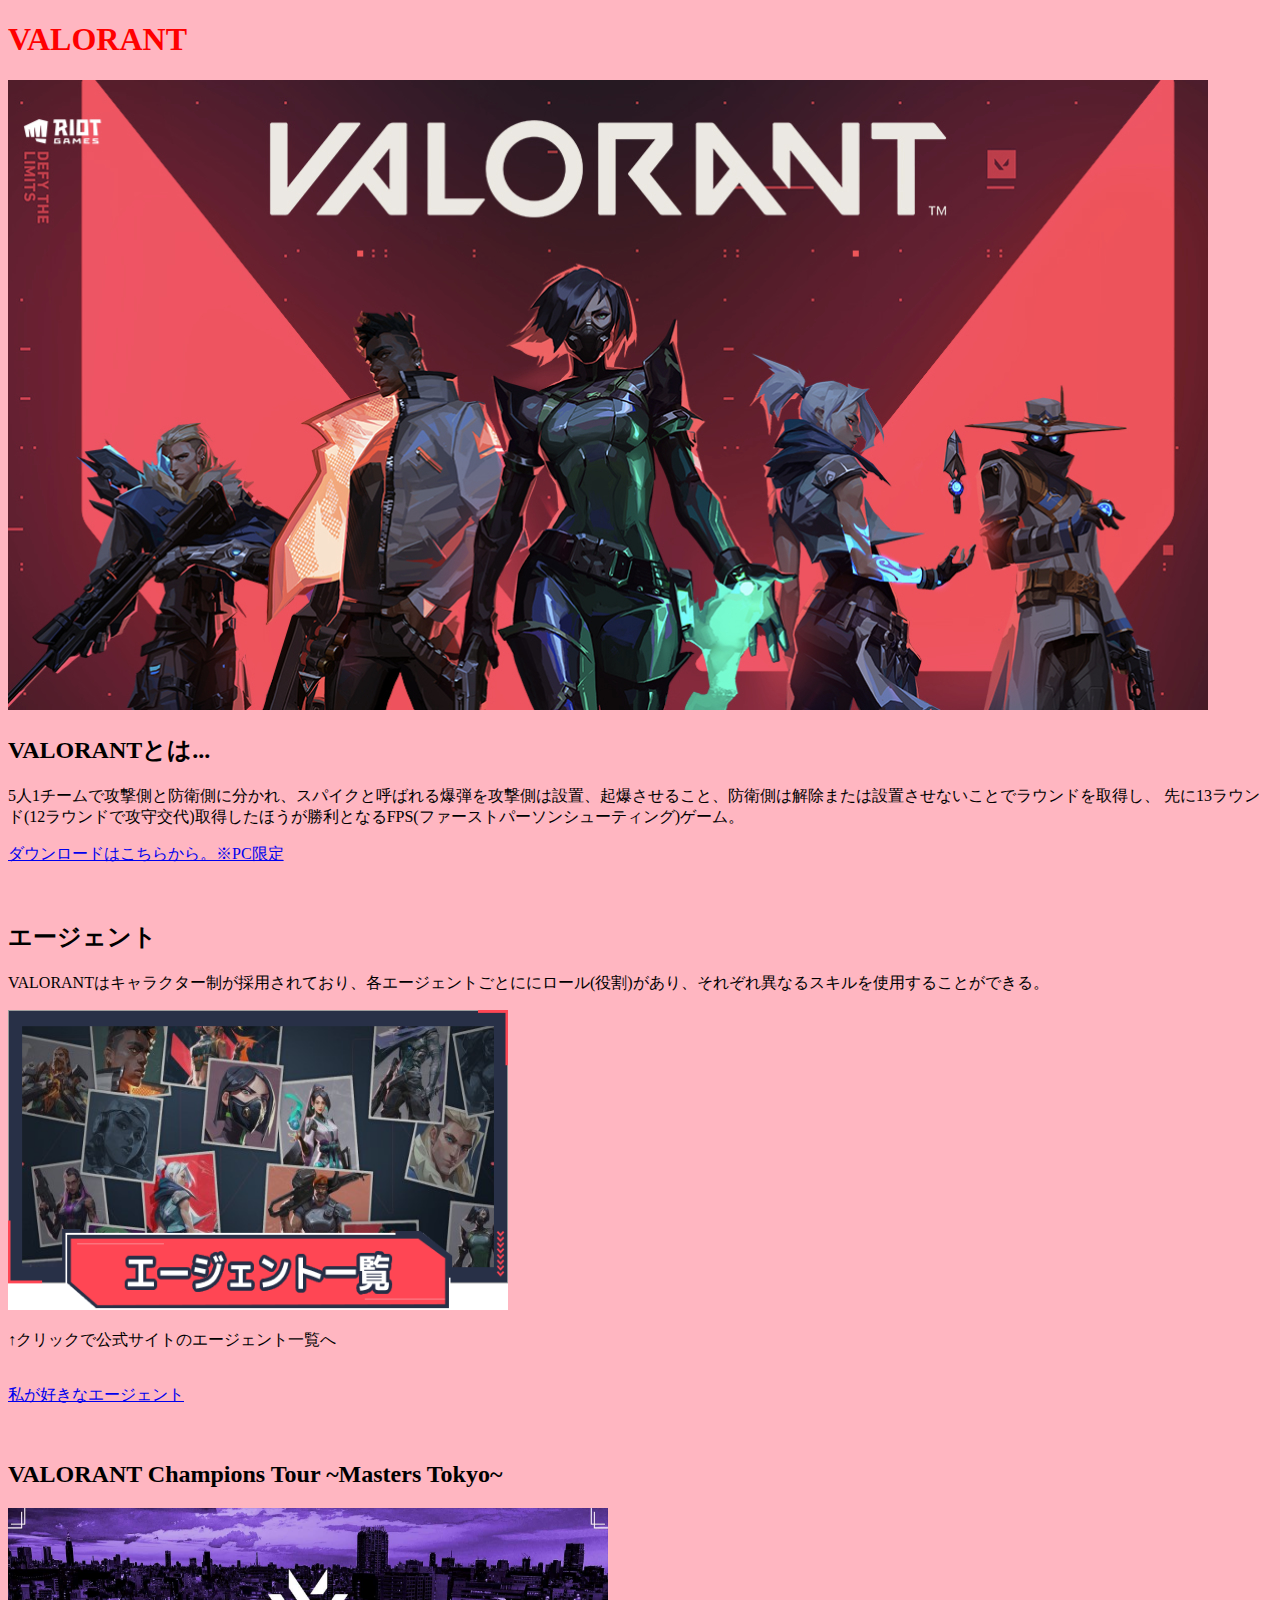
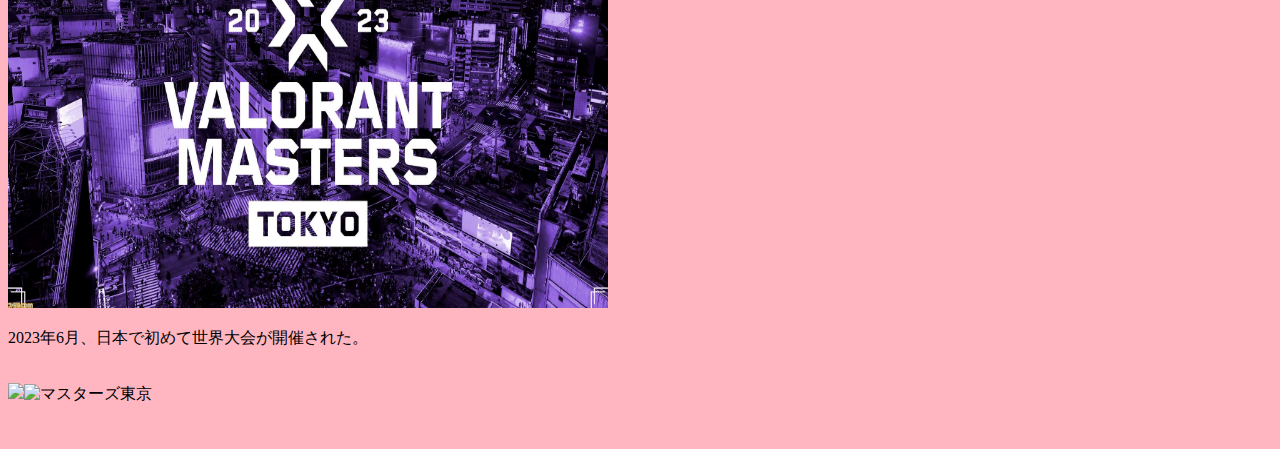
==== index.html @ 3e1828c3 "Update index.html" ====
<!DOCTYPE html>
  <html lang="ja">
    <head>
      <meta charset="UTF-8">
      <title>VALORANT</title>
      <link rel="stylesheet" href="mystyle.css"> 
    </head>
    <body>
    <h1>VALORANT</h1>
    <img src="./image/valorant.jpg" alt="valorant">
    <br>
    <h2>VALORANTとは...</h2>
    <p>5人1チームで攻撃側と防衛側に分かれ、スパイクと呼ばれる爆弾を攻撃側は設置、起爆させること、防衛側は解除または設置させないことでラウンドを取得し、
      先に13ラウンド(12ラウンドで攻守交代)取得したほうが勝利となるFPS(ファーストパーソンシューティング)ゲーム。
    </p>
      <a href="https://playvalorant.com/ja-jp/">ダウンロードはこちらから。※PC限定
      </a>
    <br>
    <br>
    <br>
    <h2>エージェント</h2>
      <p>VALORANTはキャラクター制が採用されており、各エージェントごとににロール(役割)があり、それぞれ異なるスキルを使用することができる。
      </p>
    <a href="https://playvalorant.com/ja-jp/agents/">  
     <img src="./image/一覧.png" alt="エージェント一覧" width="500" height="300">
    </a>
    <p>↑クリックで公式サイトのエージェント一覧へ</p>
    <br>
    <a href="agent.html" target="blank">私が好きなエージェント
    </a>
    <br>
    <br>
    <br>
    <h2>VALORANT Champions Tour ~Masters Tokyo~</h2>
    <img src="./image/tokyo.jpg" alt="masters tokyo" width="600" height="400">
      <p>2023年6月、日本で初めて世界大会が開催された。</p>
    <br>
    <div class="youtube"> <img src="https://www.youtube.com/watch?v=AYv9IrUS3pQ" autoplay=1><img src="https://www.youtube.com/watch?v=AYv9IrUS3pQ.jpg" alt="マスターズ東京" width="1120" height="630"></div>
    <br>
    <br>
    </body>
  </html>
---- mystyle.css ----
h1{color:red;}
body{background-color: #FFB6C1;}
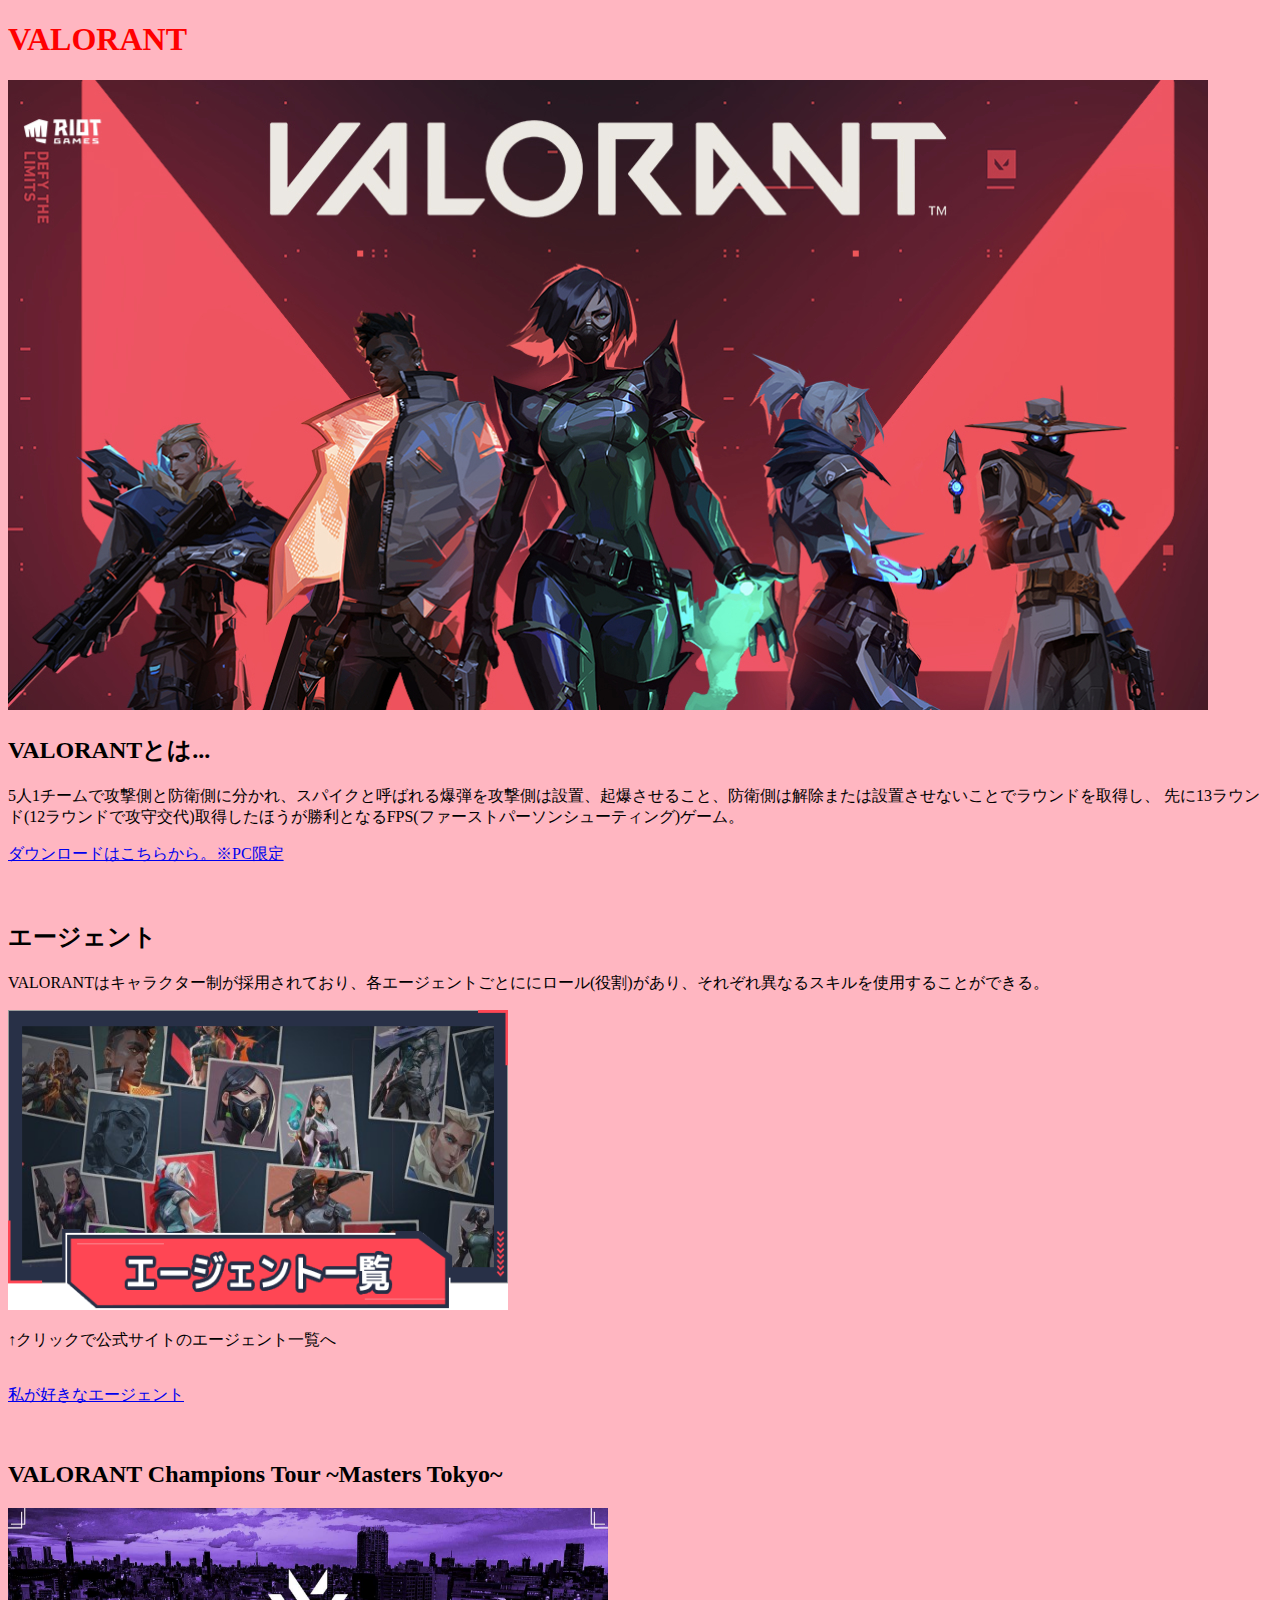
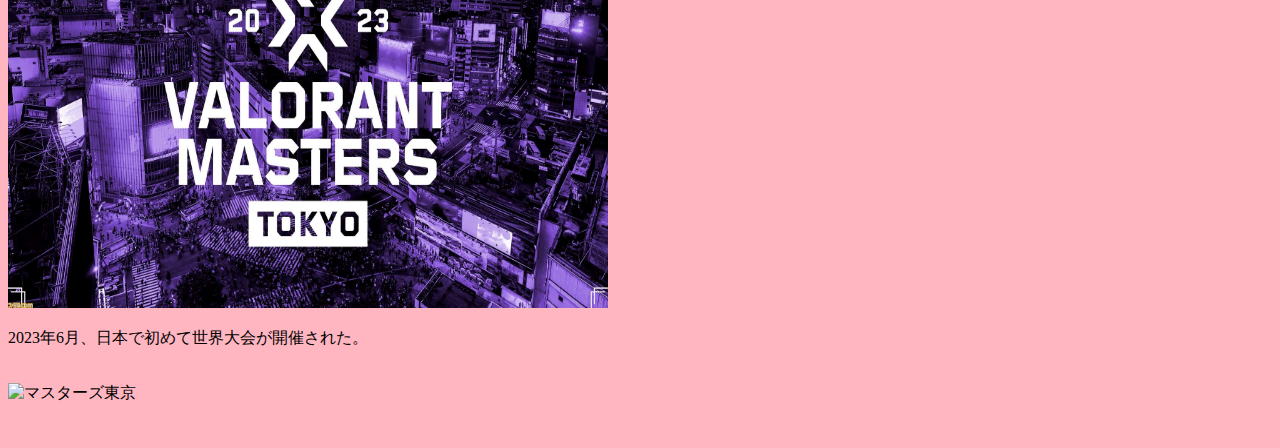
==== commit a49362c2: "Update index.html" ====
--- a/index.html
+++ b/index.html
@@ -35,7 +35,7 @@
     <img src="./image/tokyo.jpg" alt="masters tokyo" width="600" height="400">
       <p>2023年6月、日本で初めて世界大会が開催された。</p>
     <br>
-    <div class="youtube"> <img src="https://www.youtube.com/watch?v=AYv9IrUS3pQ" autoplay=1><img src="https://www.youtube.com/watch?v=AYv9IrUS3pQ.jpg" alt="マスターズ東京" width="1120" height="630"></div>
+    <div class="youtube"><img src="https://www.youtube.com/watch?v=AYv9IrUS3pQ.jpg" alt="マスターズ東京" width="1120" height="630"></div>
     <br>
     <br>
     </body>
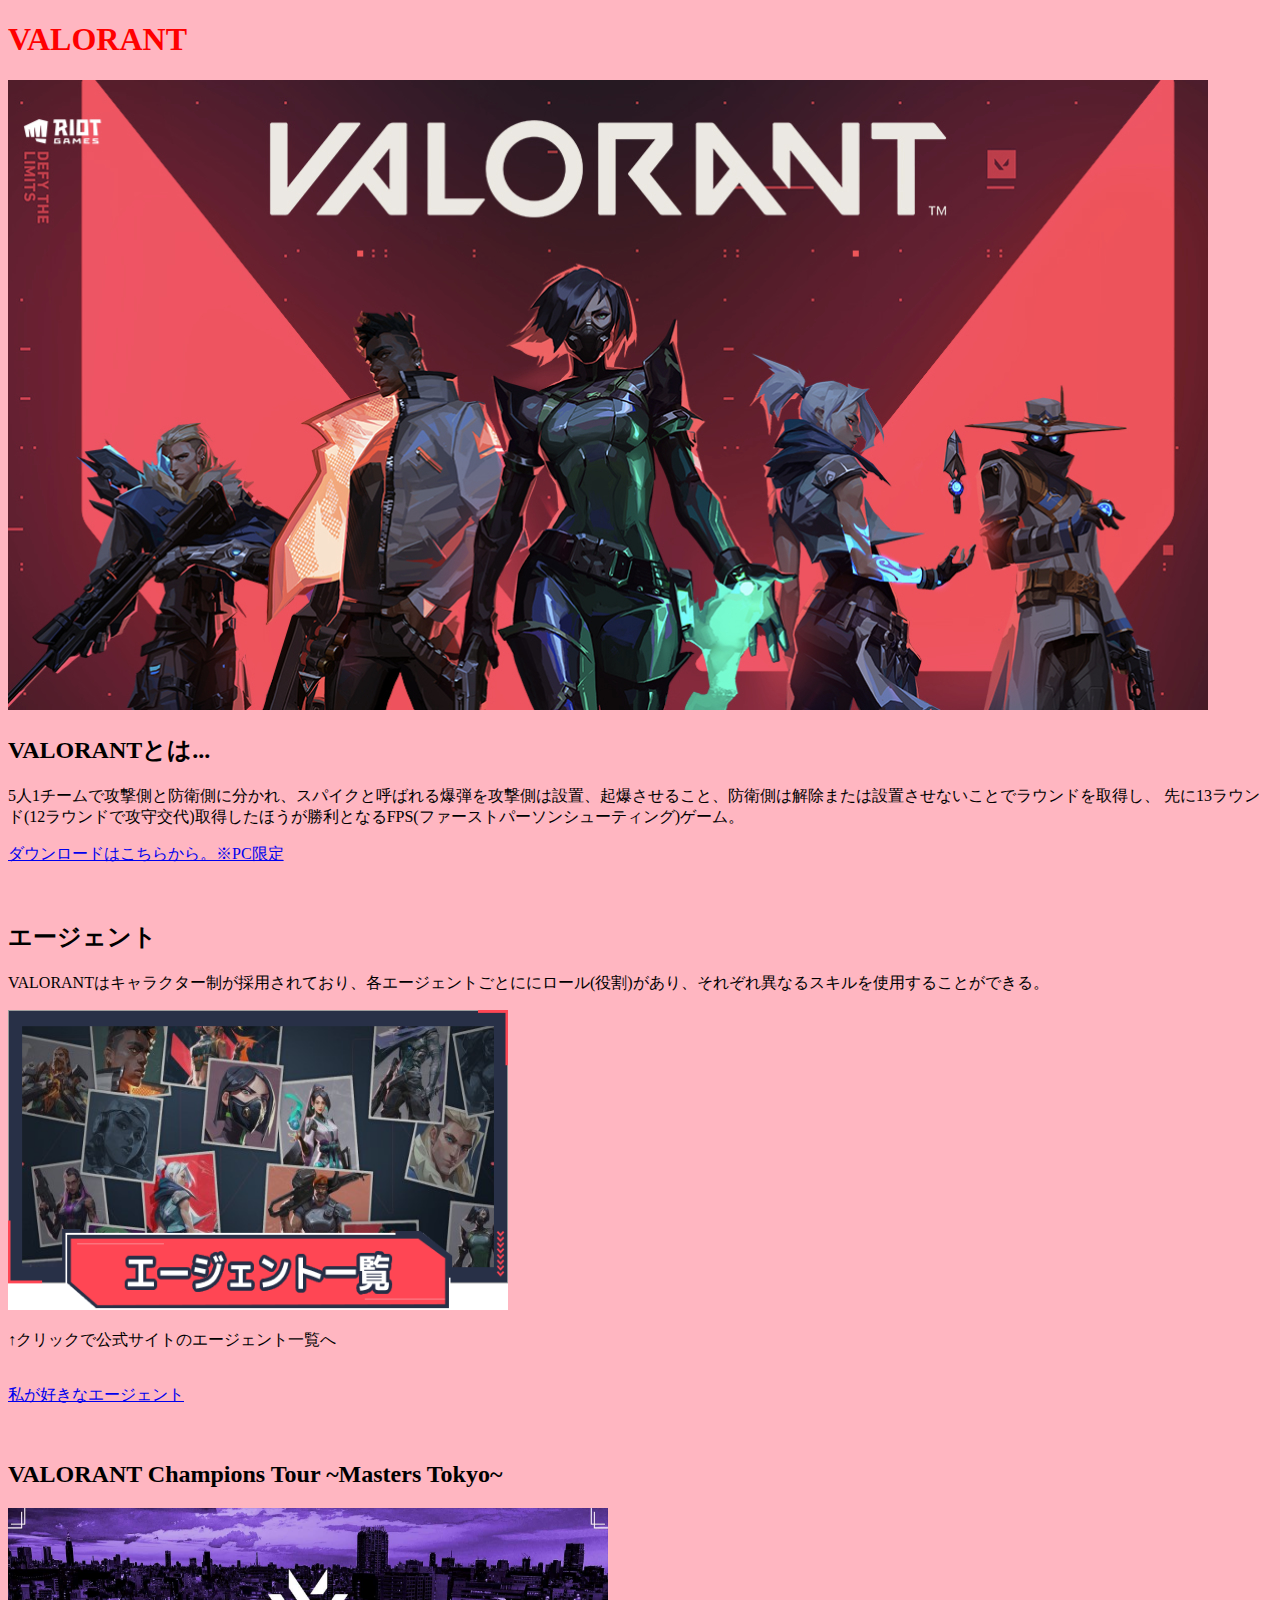
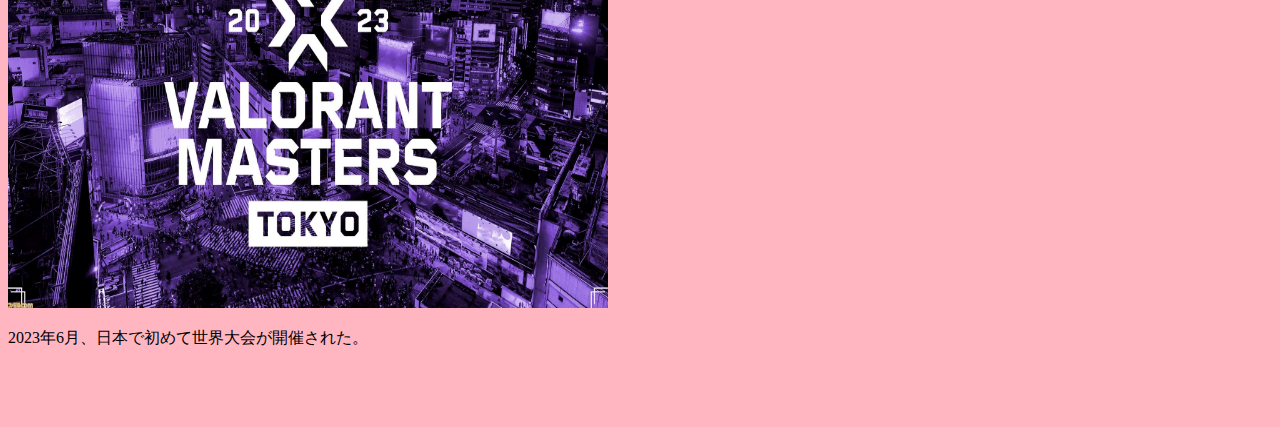
==== commit e63c7459: "Update index.html" ====
--- a/index.html
+++ b/index.html
@@ -35,7 +35,7 @@
     <img src="./image/tokyo.jpg" alt="masters tokyo" width="600" height="400">
       <p>2023年6月、日本で初めて世界大会が開催された。</p>
     <br>
-    <div class="youtube"><img src="https://www.youtube.com/watch?v=AYv9IrUS3pQ.jpg" alt="マスターズ東京" width="1120" height="630"></div>
+    <div class="youtube"><src="https://www.youtube.com/watch?v=AYv9IrUS3pQ" alt="マスターズ東京" width="1120" height="630"></div>
     <br>
     <br>
     </body>
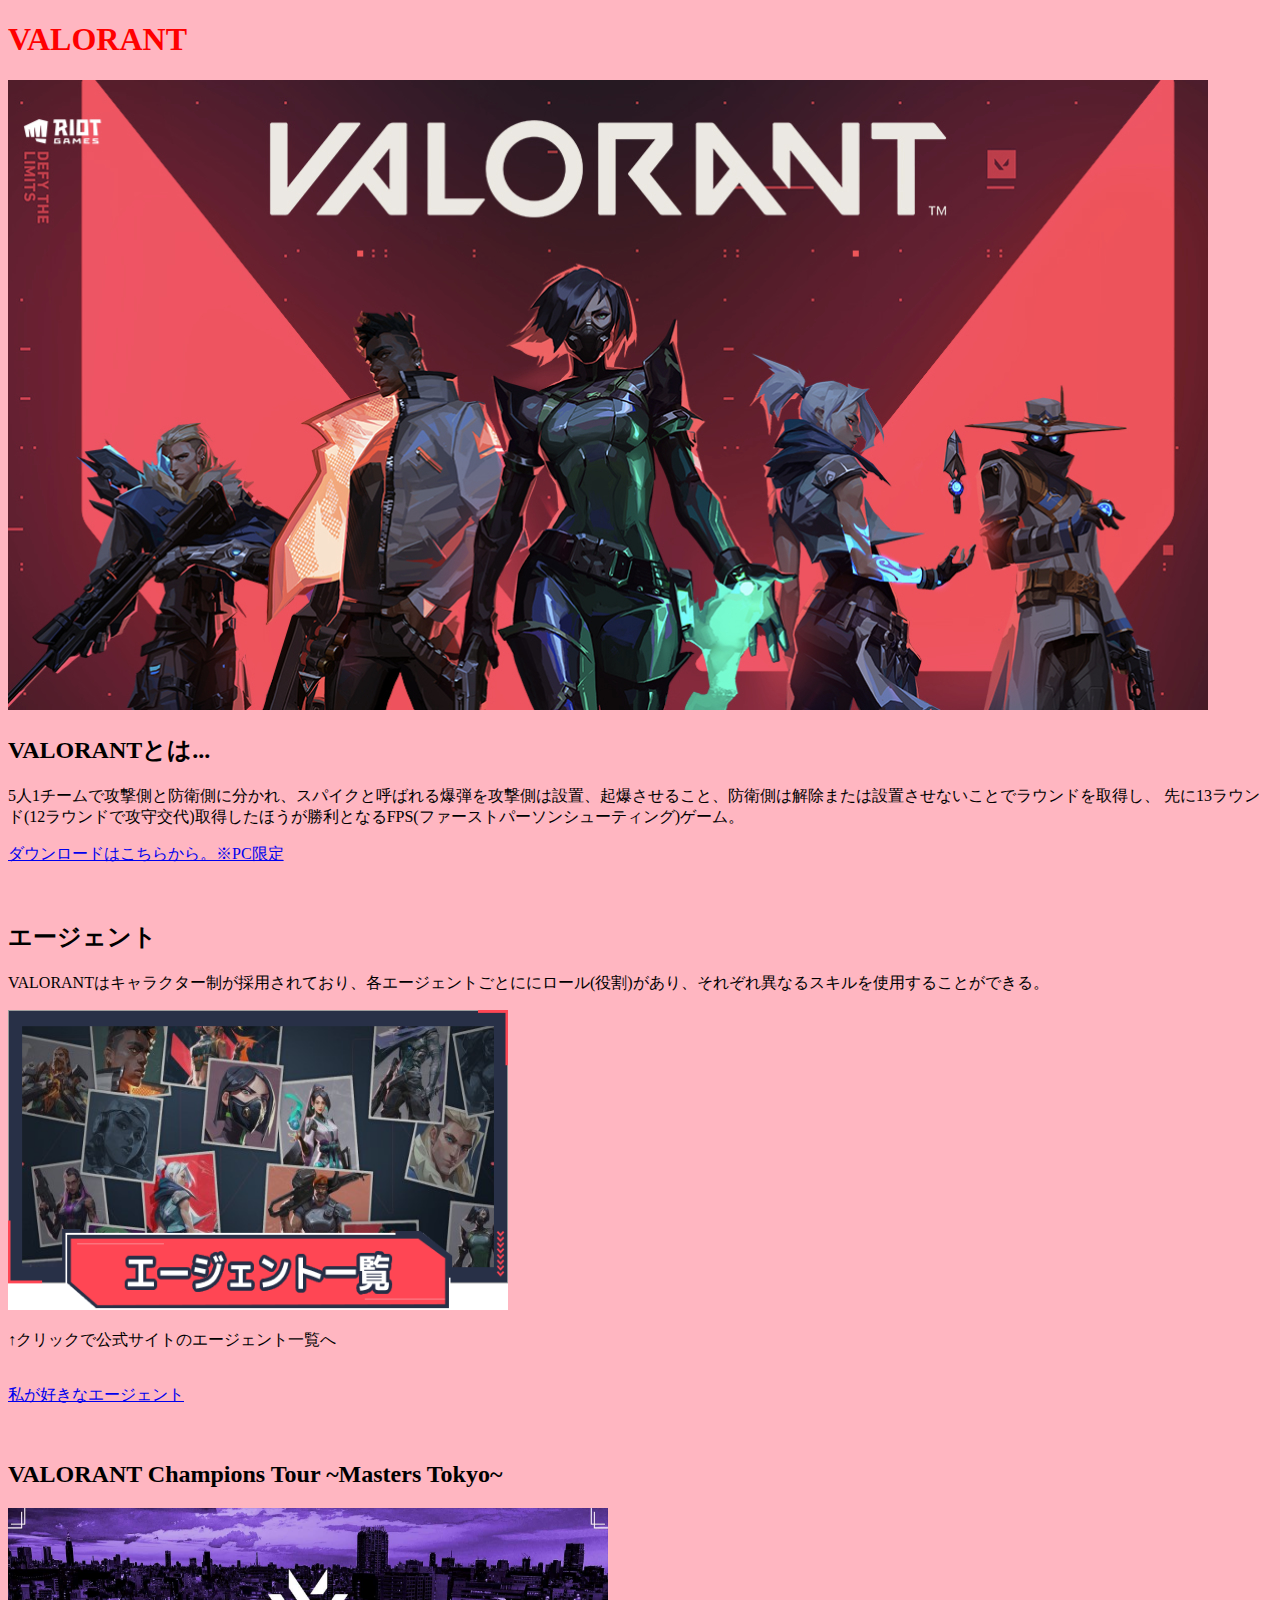
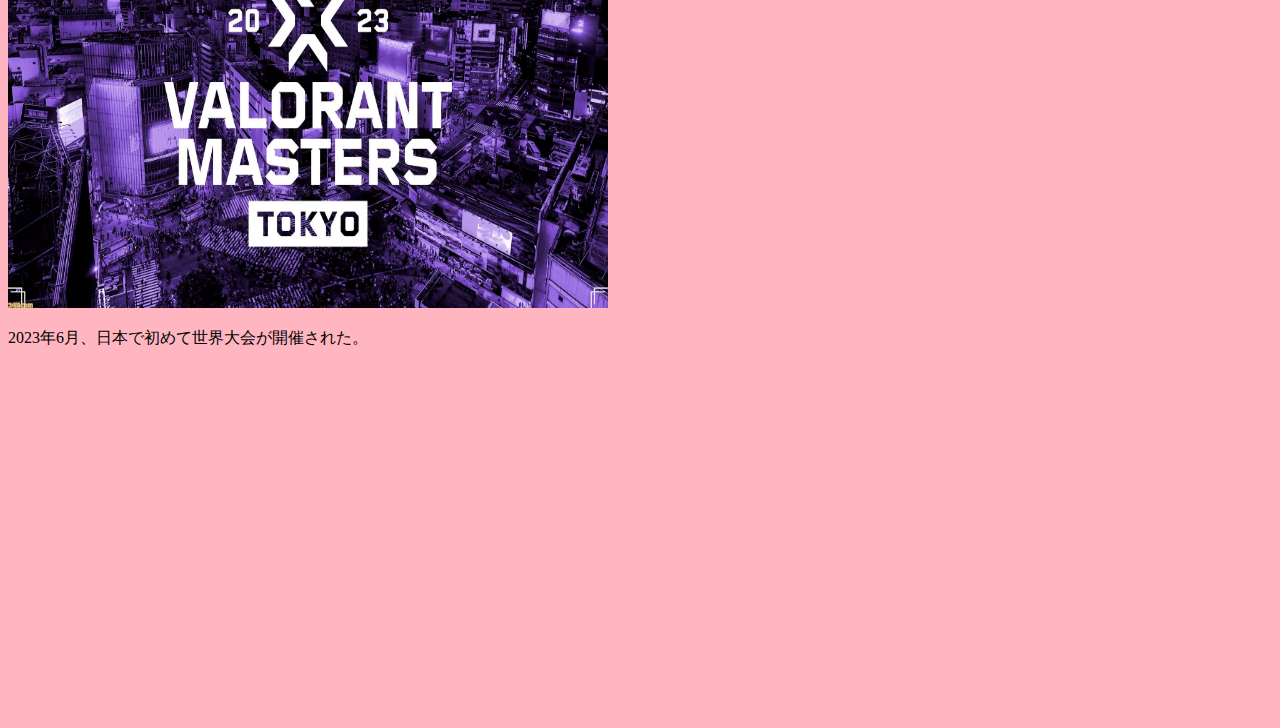
==== commit 912b36df: "Update index.html" ====
--- a/index.html
+++ b/index.html
@@ -35,7 +35,7 @@
     <img src="./image/tokyo.jpg" alt="masters tokyo" width="600" height="400">
       <p>2023年6月、日本で初めて世界大会が開催された。</p>
     <br>
-    <div class="youtube"><src="https://www.youtube.com/watch?v=AYv9IrUS3pQ" alt="マスターズ東京" width="1120" height="630"></div>
+    <iframe width="560" height="315" src="https://www.youtube-nocookie.com/embed/AYv9IrUS3pQ" title="YouTube video player" frameborder="0" allow="accelerometer; autoplay; clipboard-write; encrypted-media; gyroscope; picture-in-picture; web-share" allowfullscreen></iframe>
     <br>
     <br>
     </body>
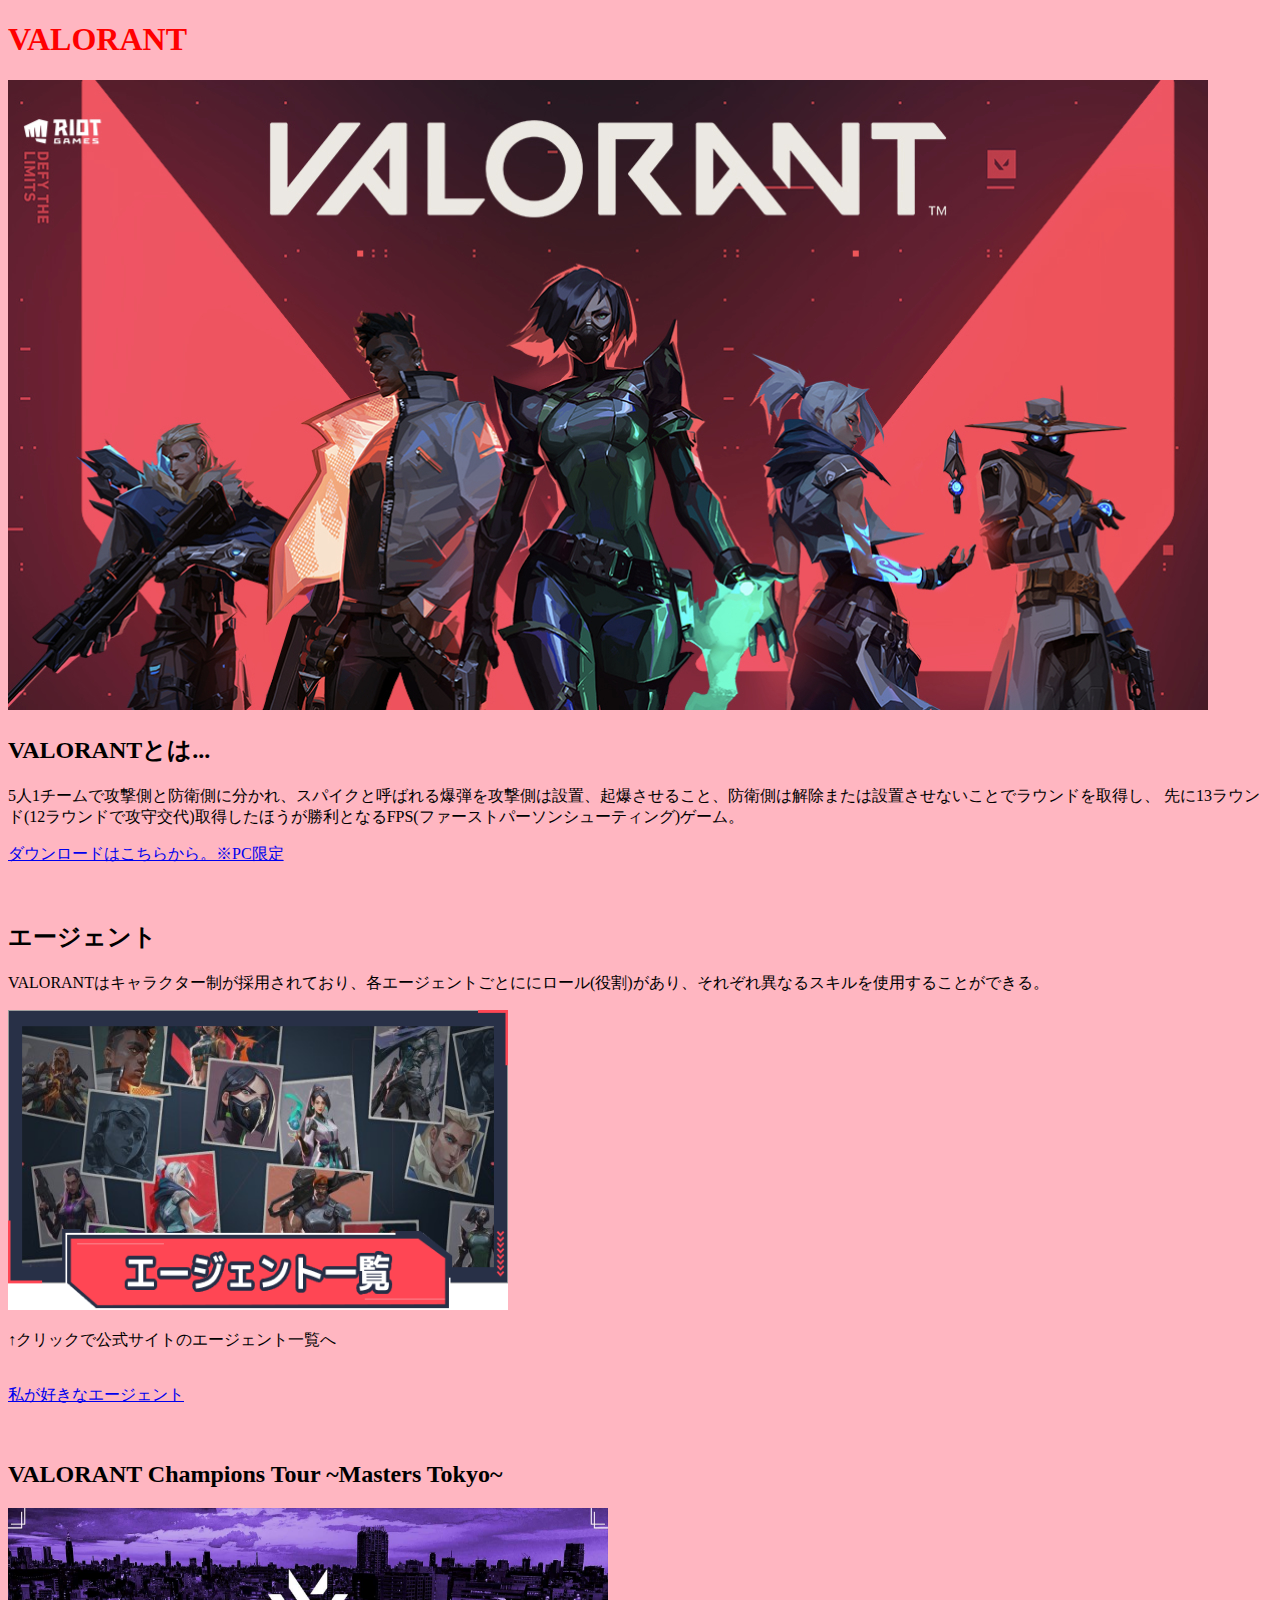
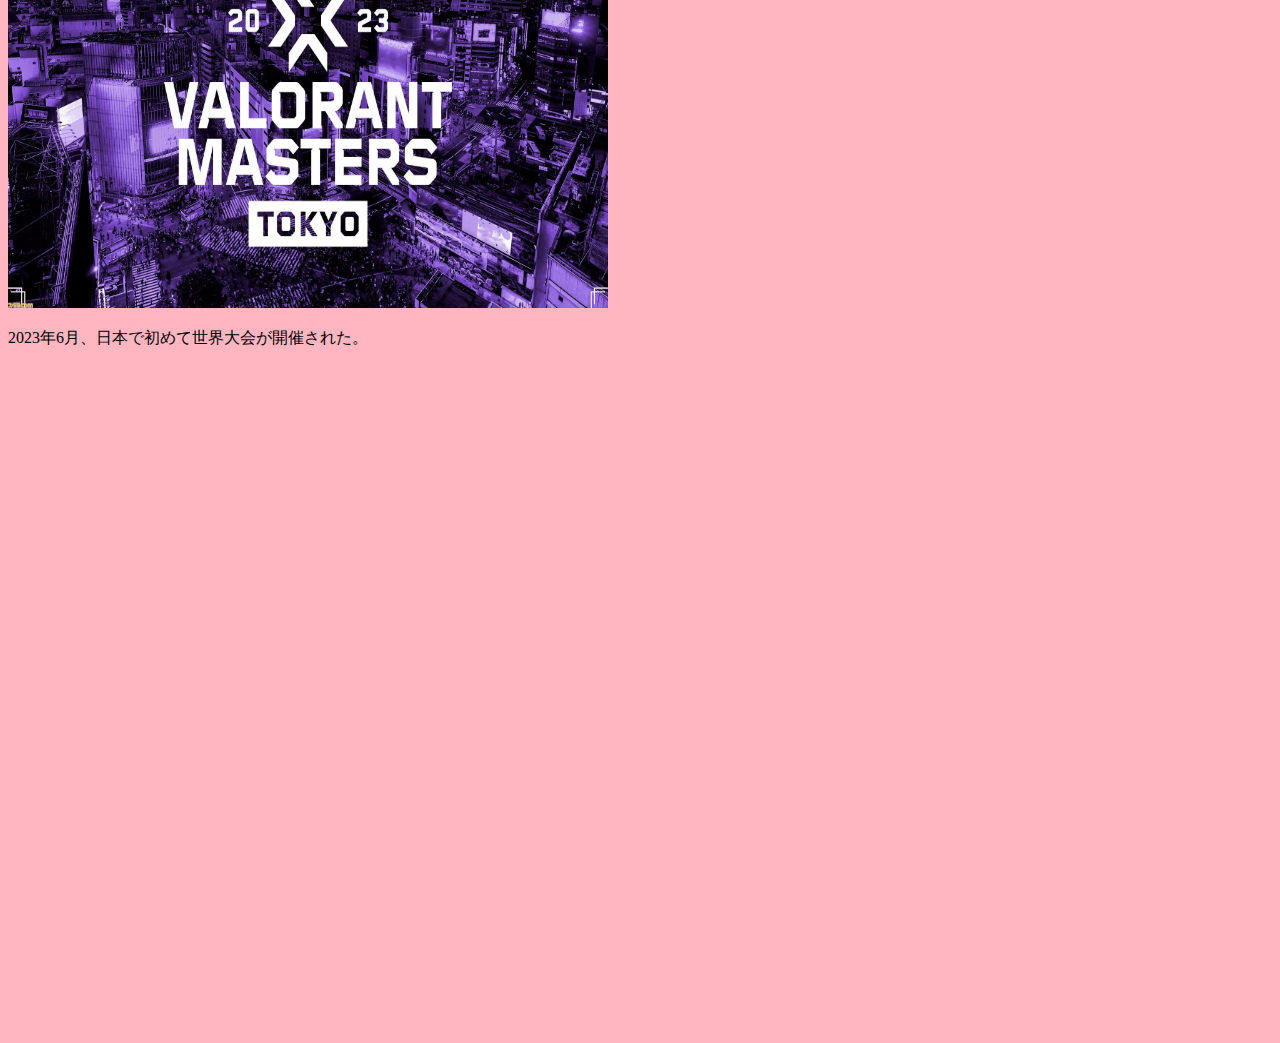
==== commit 26957e85: "Update index.html" ====
--- a/index.html
+++ b/index.html
@@ -35,7 +35,7 @@
     <img src="./image/tokyo.jpg" alt="masters tokyo" width="600" height="400">
       <p>2023年6月、日本で初めて世界大会が開催された。</p>
     <br>
-    <iframe width="560" height="315" src="https://www.youtube-nocookie.com/embed/AYv9IrUS3pQ" title="YouTube video player" frameborder="0" allow="accelerometer; autoplay; clipboard-write; encrypted-media; gyroscope; picture-in-picture; web-share" allowfullscreen></iframe>
+    <iframe width="1120" height="630" src="https://www.youtube-nocookie.com/embed/AYv9IrUS3pQ" title="YouTube video player" frameborder="0" allow="accelerometer; autoplay; clipboard-write; encrypted-media; gyroscope; picture-in-picture; web-share" allowfullscreen></iframe>
     <br>
     <br>
     </body>
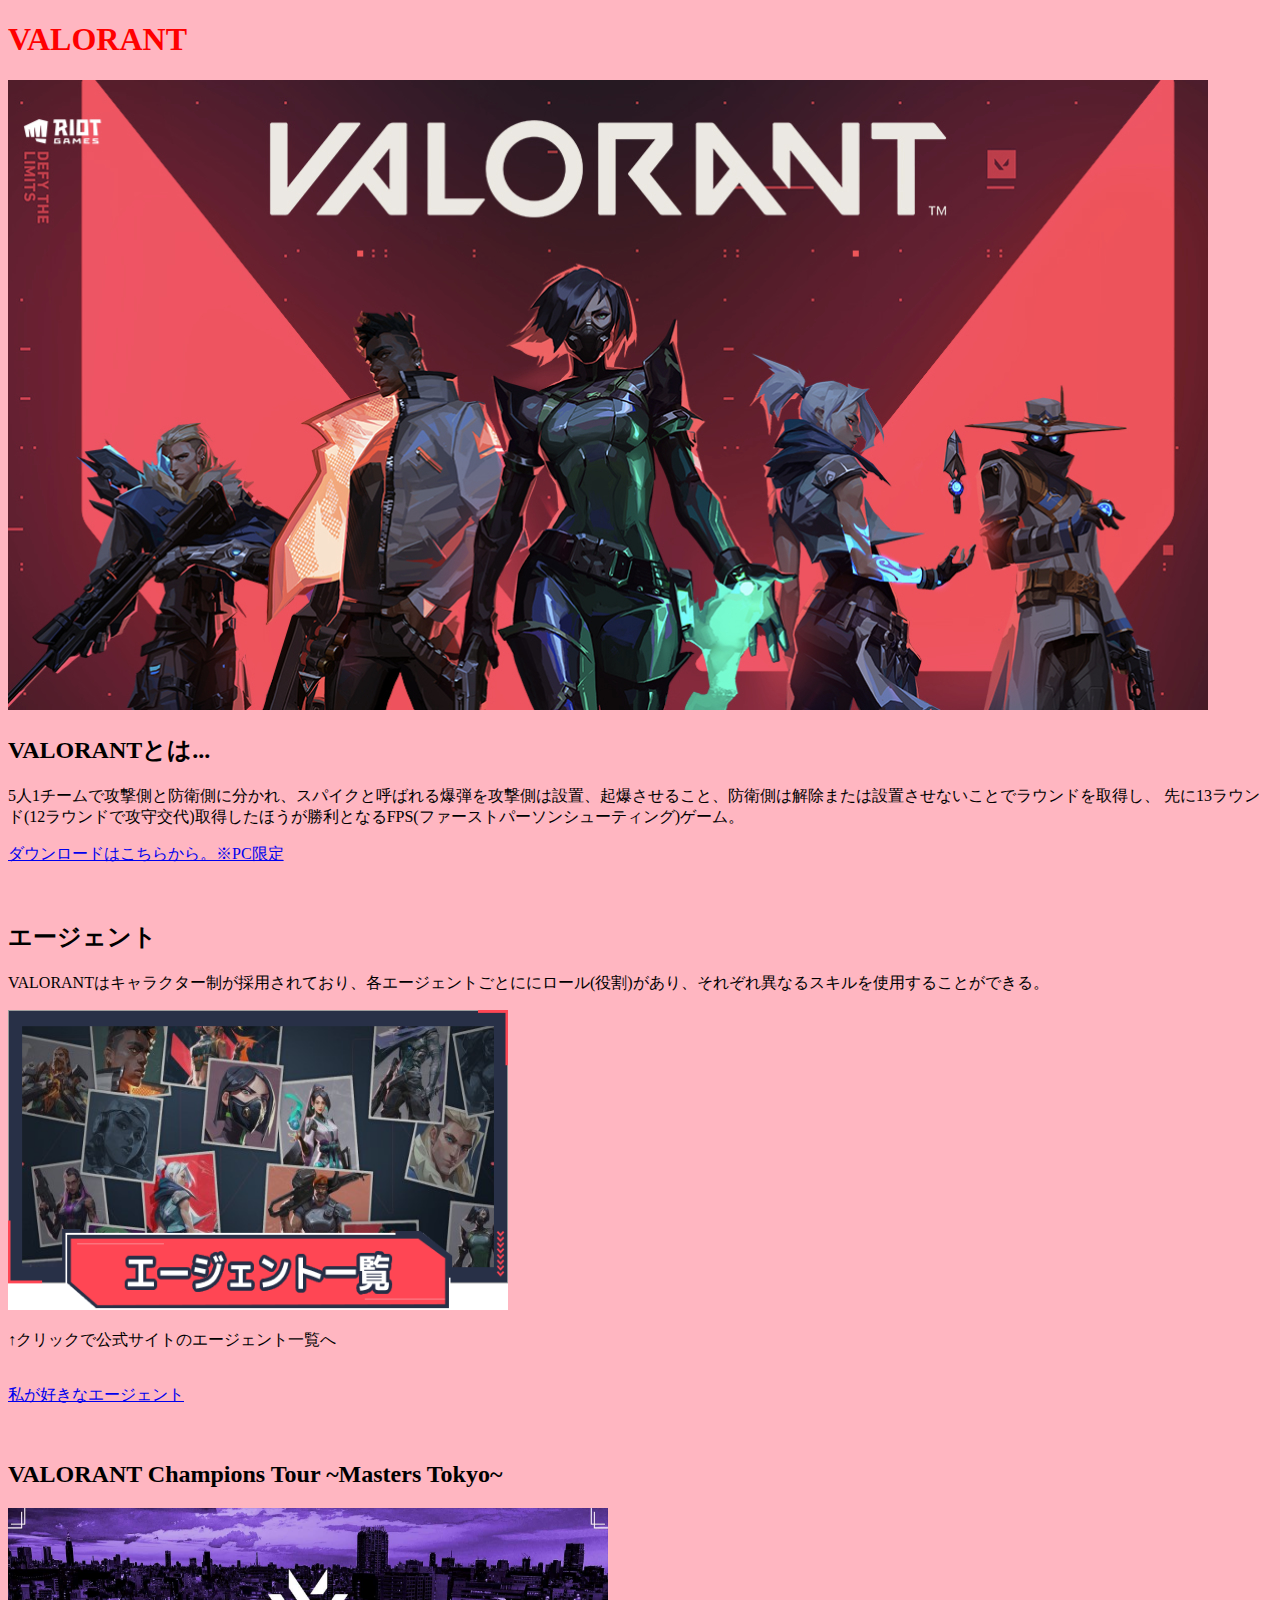
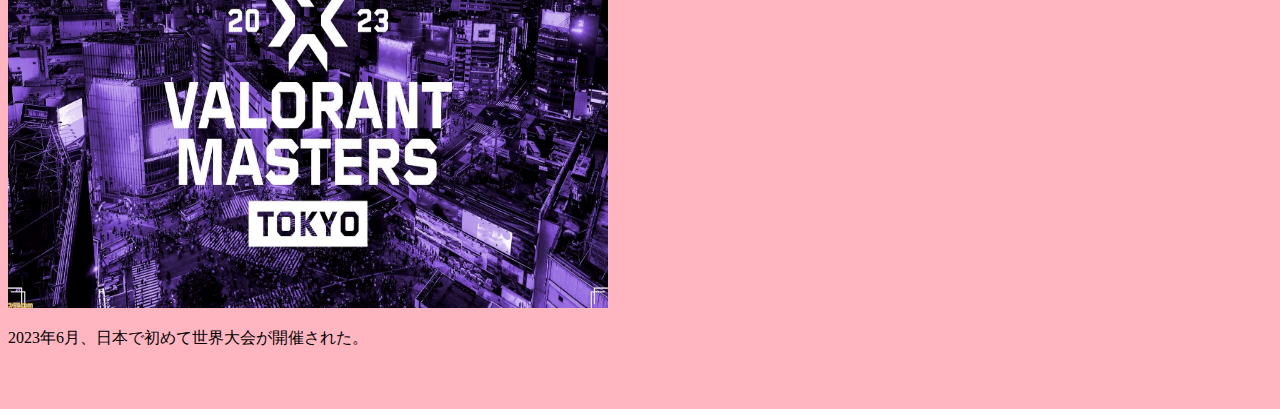
==== commit 2ff0e21c: "Update index.html" ====
--- a/index.html
+++ b/index.html
@@ -35,8 +35,6 @@
     <img src="./image/tokyo.jpg" alt="masters tokyo" width="600" height="400">
       <p>2023年6月、日本で初めて世界大会が開催された。</p>
     <br>
-    <iframe width="1120" height="630" src="https://www.youtube-nocookie.com/embed/AYv9IrUS3pQ" title="YouTube video player" frameborder="0" allow="accelerometer; autoplay; clipboard-write; encrypted-media; gyroscope; picture-in-picture; web-share" allowfullscreen></iframe>
-    <br>
     <br>
     </body>
   </html>
